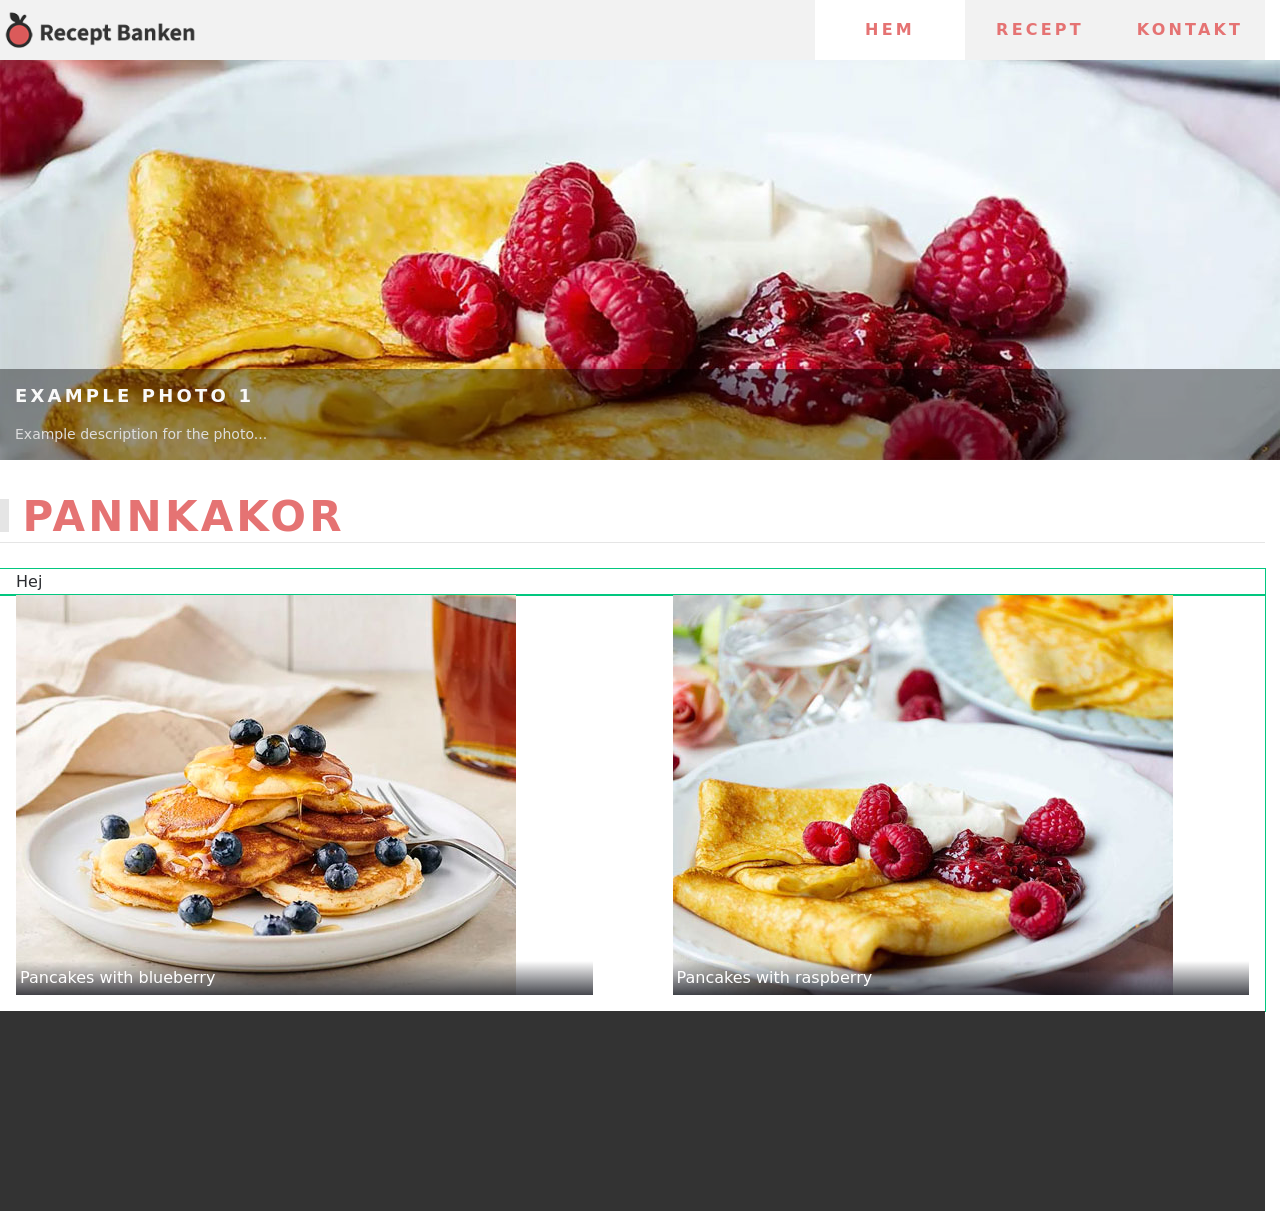
==== index.html @ f1b74e59 "First Commit of HTML5 and CSS3 only Simple project." ====
<!doctype html>
<html lang="sv">

<head>
  <meta charset="utf-8">
  <meta name="viewport" content="width=device-width, initial-scale=1">
  <title>Recept Banken</title>

  <!-- fontawesome icons -->
  <link rel="stylesheet" href="css/fa-6.5.1-fontawesome.min.css">
  <link rel="stylesheet" href="css/fa-6.5.1-brands.min.css">
  <link rel="stylesheet" href="css/fa-6.5.1-solid.min.css">
  <link rel="stylesheet" href="css/fa-6.5.1-v5-font-face.min.css">
  <link rel="stylesheet" href="css/fa-6.5.1-v4-font-face.min.css">

  <!-- font: system-ui, ui-monospace -->
  <link rel="stylesheet" href="css/font-face.css">

  <!-- css styles -->
  <link rel="stylesheet" href="css/variables.css">
  <link rel="stylesheet" href="css/global.css">
  <link rel="stylesheet" href="css/typography.css">
  <!--
  <link rel="stylesheet" href="css/buttons.css">
  -->
  <link rel="stylesheet" href="css/navbar.css">
  <!--
  <link rel="stylesheet" href="css/cards.css">
  <link rel="stylesheet" href="css/forms.css">
  -->
  <link rel="stylesheet" href="css/media.css">
  <link rel="stylesheet" href="css/slides.css">

  <!-- favicon -->
  <link rel="icon" type="image/png" href="favicon-96x96.png" sizes="96x96">
  <link rel="icon" type="image/svg+xml" href="favicon.svg">
  <link rel="shortcut icon" href="favicon.ico" />
  <link rel="apple-touch-icon" sizes="180x180" href="apple-touch-icon.png">
  <meta name="apple-mobile-web-app-title" content="Recept Banken">
  <link rel="manifest" href="site.webmanifest">

  <meta name="description" content="Recept för alla | Recept Banken">

</head>
<body>
<header>
  <div class="container">

    <!-- logo -->
    <a class="logo" href="index.html">
      <img src="img/logo.svg" width="200" height="40" alt="Recept Banken Logotype">
    </a>

    <!-- hidden checkbox -->
    <input type="checkbox" id="nav-toggle" class="nav-toggle">

    <!-- nav -->
    <nav>
      <ul>
        <li><a class="active" aria-current="page" href="index.html">Hem</a></li>
        <li><a href="recept.html">Recept</a></li>
        <li><a href="contact.html">Kontakt</a></li>
      </ul>
    </nav>

    <!-- hamburger menu -->
    <label for="nav-toggle" class="nav-toggle-label">
      <i class="fa-solid fa-bars"></i>
    </label>

  </div>
</header>
<!-- https://www.w3.org/WAI/GL/wiki/Using_HTML5_section_elements -->
<main>

  <!-- slider -->
  <div class="container">
    <div class="image-slideshow">
      <div>
        <img src="img/slides/slide1.jpg" width="1280" height="400" alt="">
        <div>
          <h2>Example Photo 1</h2>
          <p>Example description for the photo...</p>
        </div>
      </div>
      <div>
        <img src="img/slides/slide2.jpg" width="1280" height="400" alt="">
        <div>
          <h2>Example Photo 2</h2>
          <p>Example description for the photo...</p>
        </div>
      </div>
      <div>
        <img src="img/slides/slide3.jpg" width="1280" height="400" alt="">
        <div>
          <h2>Example Photo 3</h2>
          <p>Example description for the photo...</p>
        </div>
      </div>
    </div>
  </div>



  <section class="container">
    <header>
      <h1>Pannkakor</h1>
    </header>

    <div class="content">
      <article>
        Hej
      </article>
      <article>
        
      </article>
    </div>

    <div class="content">
      <article>
        <figure>
          <img src="img/pancakes-blueberry.jpg" width="500" height="400" alt="Pancakes with blueberry">
          <figcaption>Pancakes with blueberry</figcaption>
        </figure>
      </article>
      <article>
        <figure>
          <img src="img/pancakes-raspberry.jpg" width="500" height="400" alt="Pancakes with raspberry">
          <figcaption>Pancakes with raspberry</figcaption>
        </figure>
      </article>
    </div>

  </section>
</main>

<footer>
  <section class="container">

  </section>
</footer>
</body>
</html>
---- css/fa-6.5.1-brands.min.css ----
/*!
 * Font Awesome Free 6.5.1 by @fontawesome - https://fontawesome.com
 * License - https://fontawesome.com/license/free (Icons: CC BY 4.0, Fonts: SIL OFL 1.1, Code: MIT License)
 * Copyright 2023 Fonticons, Inc.
 */
:host,:root{--fa-style-family-brands:"Font Awesome 6 Brands";--fa-font-brands:normal 400 1em/1 "Font Awesome 6 Brands"}@font-face{font-family:"Font Awesome 6 Brands";font-style:normal;font-weight:400;font-display:block;src:url(./webfonts/fa-brands-400.woff2) format("woff2"),url(./webfonts/fa-brands-400.ttf) format("truetype")}.fa-brands,.fab{font-weight:400}.fa-monero:before{content:"\f3d0"}.fa-hooli:before{content:"\f427"}.fa-yelp:before{content:"\f1e9"}.fa-cc-visa:before{content:"\f1f0"}.fa-lastfm:before{content:"\f202"}.fa-shopware:before{content:"\f5b5"}.fa-creative-commons-nc:before{content:"\f4e8"}.fa-aws:before{content:"\f375"}.fa-redhat:before{content:"\f7bc"}.fa-yoast:before{content:"\f2b1"}.fa-cloudflare:before{content:"\e07d"}.fa-ups:before{content:"\f7e0"}.fa-pixiv:before{content:"\e640"}.fa-wpexplorer:before{content:"\f2de"}.fa-dyalog:before{content:"\f399"}.fa-bity:before{content:"\f37a"}.fa-stackpath:before{content:"\f842"}.fa-buysellads:before{content:"\f20d"}.fa-first-order:before{content:"\f2b0"}.fa-modx:before{content:"\f285"}.fa-guilded:before{content:"\e07e"}.fa-vnv:before{content:"\f40b"}.fa-js-square:before,.fa-square-js:before{content:"\f3b9"}.fa-microsoft:before{content:"\f3ca"}.fa-qq:before{content:"\f1d6"}.fa-orcid:before{content:"\f8d2"}.fa-java:before{content:"\f4e4"}.fa-invision:before{content:"\f7b0"}.fa-creative-commons-pd-alt:before{content:"\f4ed"}.fa-centercode:before{content:"\f380"}.fa-glide-g:before{content:"\f2a6"}.fa-drupal:before{content:"\f1a9"}.fa-hire-a-helper:before{content:"\f3b0"}.fa-creative-commons-by:before{content:"\f4e7"}.fa-unity:before{content:"\e049"}.fa-whmcs:before{content:"\f40d"}.fa-rocketchat:before{content:"\f3e8"}.fa-vk:before{content:"\f189"}.fa-untappd:before{content:"\f405"}.fa-mailchimp:before{content:"\f59e"}.fa-css3-alt:before{content:"\f38b"}.fa-reddit-square:before,.fa-square-reddit:before{content:"\f1a2"}.fa-vimeo-v:before{content:"\f27d"}.fa-contao:before{content:"\f26d"}.fa-square-font-awesome:before{content:"\e5ad"}.fa-deskpro:before{content:"\f38f"}.fa-brave:before{content:"\e63c"}.fa-sistrix:before{content:"\f3ee"}.fa-instagram-square:before,.fa-square-instagram:before{content:"\e055"}.fa-battle-net:before{content:"\f835"}.fa-the-red-yeti:before{content:"\f69d"}.fa-hacker-news-square:before,.fa-square-hacker-news:before{content:"\f3af"}.fa-edge:before{content:"\f282"}.fa-threads:before{content:"\e618"}.fa-napster:before{content:"\f3d2"}.fa-snapchat-square:before,.fa-square-snapchat:before{content:"\f2ad"}.fa-google-plus-g:before{content:"\f0d5"}.fa-artstation:before{content:"\f77a"}.fa-markdown:before{content:"\f60f"}.fa-sourcetree:before{content:"\f7d3"}.fa-google-plus:before{content:"\f2b3"}.fa-diaspora:before{content:"\f791"}.fa-foursquare:before{content:"\f180"}.fa-stack-overflow:before{content:"\f16c"}.fa-github-alt:before{content:"\f113"}.fa-phoenix-squadron:before{content:"\f511"}.fa-pagelines:before{content:"\f18c"}.fa-algolia:before{content:"\f36c"}.fa-red-river:before{content:"\f3e3"}.fa-creative-commons-sa:before{content:"\f4ef"}.fa-safari:before{content:"\f267"}.fa-google:before{content:"\f1a0"}.fa-font-awesome-alt:before,.fa-square-font-awesome-stroke:before{content:"\f35c"}.fa-atlassian:before{content:"\f77b"}.fa-linkedin-in:before{content:"\f0e1"}.fa-digital-ocean:before{content:"\f391"}.fa-nimblr:before{content:"\f5a8"}.fa-chromecast:before{content:"\f838"}.fa-evernote:before{content:"\f839"}.fa-hacker-news:before{content:"\f1d4"}.fa-creative-commons-sampling:before{content:"\f4f0"}.fa-adversal:before{content:"\f36a"}.fa-creative-commons:before{content:"\f25e"}.fa-watchman-monitoring:before{content:"\e087"}.fa-fonticons:before{content:"\f280"}.fa-weixin:before{content:"\f1d7"}.fa-shirtsinbulk:before{content:"\f214"}.fa-codepen:before{content:"\f1cb"}.fa-git-alt:before{content:"\f841"}.fa-lyft:before{content:"\f3c3"}.fa-rev:before{content:"\f5b2"}.fa-windows:before{content:"\f17a"}.fa-wizards-of-the-coast:before{content:"\f730"}.fa-square-viadeo:before,.fa-viadeo-square:before{content:"\f2aa"}.fa-meetup:before{content:"\f2e0"}.fa-centos:before{content:"\f789"}.fa-adn:before{content:"\f170"}.fa-cloudsmith:before{content:"\f384"}.fa-opensuse:before{content:"\e62b"}.fa-pied-piper-alt:before{content:"\f1a8"}.fa-dribbble-square:before,.fa-square-dribbble:before{content:"\f397"}.fa-codiepie:before{content:"\f284"}.fa-node:before{content:"\f419"}.fa-mix:before{content:"\f3cb"}.fa-steam:before{content:"\f1b6"}.fa-cc-apple-pay:before{content:"\f416"}.fa-scribd:before{content:"\f28a"}.fa-debian:before{content:"\e60b"}.fa-openid:before{content:"\f19b"}.fa-instalod:before{content:"\e081"}.fa-expeditedssl:before{content:"\f23e"}.fa-sellcast:before{content:"\f2da"}.fa-square-twitter:before,.fa-twitter-square:before{content:"\f081"}.fa-r-project:before{content:"\f4f7"}.fa-delicious:before{content:"\f1a5"}.fa-freebsd:before{content:"\f3a4"}.fa-vuejs:before{content:"\f41f"}.fa-accusoft:before{content:"\f369"}.fa-ioxhost:before{content:"\f208"}.fa-fonticons-fi:before{content:"\f3a2"}.fa-app-store:before{content:"\f36f"}.fa-cc-mastercard:before{content:"\f1f1"}.fa-itunes-note:before{content:"\f3b5"}.fa-golang:before{content:"\e40f"}.fa-kickstarter:before{content:"\f3bb"}.fa-grav:before{content:"\f2d6"}.fa-weibo:before{content:"\f18a"}.fa-uncharted:before{content:"\e084"}.fa-firstdraft:before{content:"\f3a1"}.fa-square-youtube:before,.fa-youtube-square:before{content:"\f431"}.fa-wikipedia-w:before{content:"\f266"}.fa-rendact:before,.fa-wpressr:before{content:"\f3e4"}.fa-angellist:before{content:"\f209"}.fa-galactic-republic:before{content:"\f50c"}.fa-nfc-directional:before{content:"\e530"}.fa-skype:before{content:"\f17e"}.fa-joget:before{content:"\f3b7"}.fa-fedora:before{content:"\f798"}.fa-stripe-s:before{content:"\f42a"}.fa-meta:before{content:"\e49b"}.fa-laravel:before{content:"\f3bd"}.fa-hotjar:before{content:"\f3b1"}.fa-bluetooth-b:before{content:"\f294"}.fa-square-letterboxd:before{content:"\e62e"}.fa-sticker-mule:before{content:"\f3f7"}.fa-creative-commons-zero:before{content:"\f4f3"}.fa-hips:before{content:"\f452"}.fa-behance:before{content:"\f1b4"}.fa-reddit:before{content:"\f1a1"}.fa-discord:before{content:"\f392"}.fa-chrome:before{content:"\f268"}.fa-app-store-ios:before{content:"\f370"}.fa-cc-discover:before{content:"\f1f2"}.fa-wpbeginner:before{content:"\f297"}.fa-confluence:before{content:"\f78d"}.fa-shoelace:before{content:"\e60c"}.fa-mdb:before{content:"\f8ca"}.fa-dochub:before{content:"\f394"}.fa-accessible-icon:before{content:"\f368"}.fa-ebay:before{content:"\f4f4"}.fa-amazon:before{content:"\f270"}.fa-unsplash:before{content:"\e07c"}.fa-yarn:before{content:"\f7e3"}.fa-square-steam:before,.fa-steam-square:before{content:"\f1b7"}.fa-500px:before{content:"\f26e"}.fa-square-vimeo:before,.fa-vimeo-square:before{content:"\f194"}.fa-asymmetrik:before{content:"\f372"}.fa-font-awesome-flag:before,.fa-font-awesome-logo-full:before,.fa-font-awesome:before{content:"\f2b4"}.fa-gratipay:before{content:"\f184"}.fa-apple:before{content:"\f179"}.fa-hive:before{content:"\e07f"}.fa-gitkraken:before{content:"\f3a6"}.fa-keybase:before{content:"\f4f5"}.fa-apple-pay:before{content:"\f415"}.fa-padlet:before{content:"\e4a0"}.fa-amazon-pay:before{content:"\f42c"}.fa-github-square:before,.fa-square-github:before{content:"\f092"}.fa-stumbleupon:before{content:"\f1a4"}.fa-fedex:before{content:"\f797"}.fa-phoenix-framework:before{content:"\f3dc"}.fa-shopify:before{content:"\e057"}.fa-neos:before{content:"\f612"}.fa-square-threads:before{content:"\e619"}.fa-hackerrank:before{content:"\f5f7"}.fa-researchgate:before{content:"\f4f8"}.fa-swift:before{content:"\f8e1"}.fa-angular:before{content:"\f420"}.fa-speakap:before{content:"\f3f3"}.fa-angrycreative:before{content:"\f36e"}.fa-y-combinator:before{content:"\f23b"}.fa-empire:before{content:"\f1d1"}.fa-envira:before{content:"\f299"}.fa-google-scholar:before{content:"\e63b"}.fa-gitlab-square:before,.fa-square-gitlab:before{content:"\e5ae"}.fa-studiovinari:before{content:"\f3f8"}.fa-pied-piper:before{content:"\f2ae"}.fa-wordpress:before{content:"\f19a"}.fa-product-hunt:before{content:"\f288"}.fa-firefox:before{content:"\f269"}.fa-linode:before{content:"\f2b8"}.fa-goodreads:before{content:"\f3a8"}.fa-odnoklassniki-square:before,.fa-square-odnoklassniki:before{content:"\f264"}.fa-jsfiddle:before{content:"\f1cc"}.fa-sith:before{content:"\f512"}.fa-themeisle:before{content:"\f2b2"}.fa-page4:before{content:"\f3d7"}.fa-hashnode:before{content:"\e499"}.fa-react:before{content:"\f41b"}.fa-cc-paypal:before{content:"\f1f4"}.fa-squarespace:before{content:"\f5be"}.fa-cc-stripe:before{content:"\f1f5"}.fa-creative-commons-share:before{content:"\f4f2"}.fa-bitcoin:before{content:"\f379"}.fa-keycdn:before{content:"\f3ba"}.fa-opera:before{content:"\f26a"}.fa-itch-io:before{content:"\f83a"}.fa-umbraco:before{content:"\f8e8"}.fa-galactic-senate:before{content:"\f50d"}.fa-ubuntu:before{content:"\f7df"}.fa-draft2digital:before{content:"\f396"}.fa-stripe:before{content:"\f429"}.fa-houzz:before{content:"\f27c"}.fa-gg:before{content:"\f260"}.fa-dhl:before{content:"\f790"}.fa-pinterest-square:before,.fa-square-pinterest:before{content:"\f0d3"}.fa-xing:before{content:"\f168"}.fa-blackberry:before{content:"\f37b"}.fa-creative-commons-pd:before{content:"\f4ec"}.fa-playstation:before{content:"\f3df"}.fa-quinscape:before{content:"\f459"}.fa-less:before{content:"\f41d"}.fa-blogger-b:before{content:"\f37d"}.fa-opencart:before{content:"\f23d"}.fa-vine:before{content:"\f1ca"}.fa-signal-messenger:before{content:"\e663"}.fa-paypal:before{content:"\f1ed"}.fa-gitlab:before{content:"\f296"}.fa-typo3:before{content:"\f42b"}.fa-reddit-alien:before{content:"\f281"}.fa-yahoo:before{content:"\f19e"}.fa-dailymotion:before{content:"\e052"}.fa-affiliatetheme:before{content:"\f36b"}.fa-pied-piper-pp:before{content:"\f1a7"}.fa-bootstrap:before{content:"\f836"}.fa-odnoklassniki:before{content:"\f263"}.fa-nfc-symbol:before{content:"\e531"}.fa-mintbit:before{content:"\e62f"}.fa-ethereum:before{content:"\f42e"}.fa-speaker-deck:before{content:"\f83c"}.fa-creative-commons-nc-eu:before{content:"\f4e9"}.fa-patreon:before{content:"\f3d9"}.fa-avianex:before{content:"\f374"}.fa-ello:before{content:"\f5f1"}.fa-gofore:before{content:"\f3a7"}.fa-bimobject:before{content:"\f378"}.fa-brave-reverse:before{content:"\e63d"}.fa-facebook-f:before{content:"\f39e"}.fa-google-plus-square:before,.fa-square-google-plus:before{content:"\f0d4"}.fa-mandalorian:before{content:"\f50f"}.fa-first-order-alt:before{content:"\f50a"}.fa-osi:before{content:"\f41a"}.fa-google-wallet:before{content:"\f1ee"}.fa-d-and-d-beyond:before{content:"\f6ca"}.fa-periscope:before{content:"\f3da"}.fa-fulcrum:before{content:"\f50b"}.fa-cloudscale:before{content:"\f383"}.fa-forumbee:before{content:"\f211"}.fa-mizuni:before{content:"\f3cc"}.fa-schlix:before{content:"\f3ea"}.fa-square-xing:before,.fa-xing-square:before{content:"\f169"}.fa-bandcamp:before{content:"\f2d5"}.fa-wpforms:before{content:"\f298"}.fa-cloudversify:before{content:"\f385"}.fa-usps:before{content:"\f7e1"}.fa-megaport:before{content:"\f5a3"}.fa-magento:before{content:"\f3c4"}.fa-spotify:before{content:"\f1bc"}.fa-optin-monster:before{content:"\f23c"}.fa-fly:before{content:"\f417"}.fa-aviato:before{content:"\f421"}.fa-itunes:before{content:"\f3b4"}.fa-cuttlefish:before{content:"\f38c"}.fa-blogger:before{content:"\f37c"}.fa-flickr:before{content:"\f16e"}.fa-viber:before{content:"\f409"}.fa-soundcloud:before{content:"\f1be"}.fa-digg:before{content:"\f1a6"}.fa-tencent-weibo:before{content:"\f1d5"}.fa-letterboxd:before{content:"\e62d"}.fa-symfony:before{content:"\f83d"}.fa-maxcdn:before{content:"\f136"}.fa-etsy:before{content:"\f2d7"}.fa-facebook-messenger:before{content:"\f39f"}.fa-audible:before{content:"\f373"}.fa-think-peaks:before{content:"\f731"}.fa-bilibili:before{content:"\e3d9"}.fa-erlang:before{content:"\f39d"}.fa-x-twitter:before{content:"\e61b"}.fa-cotton-bureau:before{content:"\f89e"}.fa-dashcube:before{content:"\f210"}.fa-42-group:before,.fa-innosoft:before{content:"\e080"}.fa-stack-exchange:before{content:"\f18d"}.fa-elementor:before{content:"\f430"}.fa-pied-piper-square:before,.fa-square-pied-piper:before{content:"\e01e"}.fa-creative-commons-nd:before{content:"\f4eb"}.fa-palfed:before{content:"\f3d8"}.fa-superpowers:before{content:"\f2dd"}.fa-resolving:before{content:"\f3e7"}.fa-xbox:before{content:"\f412"}.fa-searchengin:before{content:"\f3eb"}.fa-tiktok:before{content:"\e07b"}.fa-facebook-square:before,.fa-square-facebook:before{content:"\f082"}.fa-renren:before{content:"\f18b"}.fa-linux:before{content:"\f17c"}.fa-glide:before{content:"\f2a5"}.fa-linkedin:before{content:"\f08c"}.fa-hubspot:before{content:"\f3b2"}.fa-deploydog:before{content:"\f38e"}.fa-twitch:before{content:"\f1e8"}.fa-ravelry:before{content:"\f2d9"}.fa-mixer:before{content:"\e056"}.fa-lastfm-square:before,.fa-square-lastfm:before{content:"\f203"}.fa-vimeo:before{content:"\f40a"}.fa-mendeley:before{content:"\f7b3"}.fa-uniregistry:before{content:"\f404"}.fa-figma:before{content:"\f799"}.fa-creative-commons-remix:before{content:"\f4ee"}.fa-cc-amazon-pay:before{content:"\f42d"}.fa-dropbox:before{content:"\f16b"}.fa-instagram:before{content:"\f16d"}.fa-cmplid:before{content:"\e360"}.fa-upwork:before{content:"\e641"}.fa-facebook:before{content:"\f09a"}.fa-gripfire:before{content:"\f3ac"}.fa-jedi-order:before{content:"\f50e"}.fa-uikit:before{content:"\f403"}.fa-fort-awesome-alt:before{content:"\f3a3"}.fa-phabricator:before{content:"\f3db"}.fa-ussunnah:before{content:"\f407"}.fa-earlybirds:before{content:"\f39a"}.fa-trade-federation:before{content:"\f513"}.fa-autoprefixer:before{content:"\f41c"}.fa-whatsapp:before{content:"\f232"}.fa-slideshare:before{content:"\f1e7"}.fa-google-play:before{content:"\f3ab"}.fa-viadeo:before{content:"\f2a9"}.fa-line:before{content:"\f3c0"}.fa-google-drive:before{content:"\f3aa"}.fa-servicestack:before{content:"\f3ec"}.fa-simplybuilt:before{content:"\f215"}.fa-bitbucket:before{content:"\f171"}.fa-imdb:before{content:"\f2d8"}.fa-deezer:before{content:"\e077"}.fa-raspberry-pi:before{content:"\f7bb"}.fa-jira:before{content:"\f7b1"}.fa-docker:before{content:"\f395"}.fa-screenpal:before{content:"\e570"}.fa-bluetooth:before{content:"\f293"}.fa-gitter:before{content:"\f426"}.fa-d-and-d:before{content:"\f38d"}.fa-microblog:before{content:"\e01a"}.fa-cc-diners-club:before{content:"\f24c"}.fa-gg-circle:before{content:"\f261"}.fa-pied-piper-hat:before{content:"\f4e5"}.fa-kickstarter-k:before{content:"\f3bc"}.fa-yandex:before{content:"\f413"}.fa-readme:before{content:"\f4d5"}.fa-html5:before{content:"\f13b"}.fa-sellsy:before{content:"\f213"}.fa-sass:before{content:"\f41e"}.fa-wirsindhandwerk:before,.fa-wsh:before{content:"\e2d0"}.fa-buromobelexperte:before{content:"\f37f"}.fa-salesforce:before{content:"\f83b"}.fa-octopus-deploy:before{content:"\e082"}.fa-medapps:before{content:"\f3c6"}.fa-ns8:before{content:"\f3d5"}.fa-pinterest-p:before{content:"\f231"}.fa-apper:before{content:"\f371"}.fa-fort-awesome:before{content:"\f286"}.fa-waze:before{content:"\f83f"}.fa-cc-jcb:before{content:"\f24b"}.fa-snapchat-ghost:before,.fa-snapchat:before{content:"\f2ab"}.fa-fantasy-flight-games:before{content:"\f6dc"}.fa-rust:before{content:"\e07a"}.fa-wix:before{content:"\f5cf"}.fa-behance-square:before,.fa-square-behance:before{content:"\f1b5"}.fa-supple:before{content:"\f3f9"}.fa-webflow:before{content:"\e65c"}.fa-rebel:before{content:"\f1d0"}.fa-css3:before{content:"\f13c"}.fa-staylinked:before{content:"\f3f5"}.fa-kaggle:before{content:"\f5fa"}.fa-space-awesome:before{content:"\e5ac"}.fa-deviantart:before{content:"\f1bd"}.fa-cpanel:before{content:"\f388"}.fa-goodreads-g:before{content:"\f3a9"}.fa-git-square:before,.fa-square-git:before{content:"\f1d2"}.fa-square-tumblr:before,.fa-tumblr-square:before{content:"\f174"}.fa-trello:before{content:"\f181"}.fa-creative-commons-nc-jp:before{content:"\f4ea"}.fa-get-pocket:before{content:"\f265"}.fa-perbyte:before{content:"\e083"}.fa-grunt:before{content:"\f3ad"}.fa-weebly:before{content:"\f5cc"}.fa-connectdevelop:before{content:"\f20e"}.fa-leanpub:before{content:"\f212"}.fa-black-tie:before{content:"\f27e"}.fa-themeco:before{content:"\f5c6"}.fa-python:before{content:"\f3e2"}.fa-android:before{content:"\f17b"}.fa-bots:before{content:"\e340"}.fa-free-code-camp:before{content:"\f2c5"}.fa-hornbill:before{content:"\f592"}.fa-js:before{content:"\f3b8"}.fa-ideal:before{content:"\e013"}.fa-git:before{content:"\f1d3"}.fa-dev:before{content:"\f6cc"}.fa-sketch:before{content:"\f7c6"}.fa-yandex-international:before{content:"\f414"}.fa-cc-amex:before{content:"\f1f3"}.fa-uber:before{content:"\f402"}.fa-github:before{content:"\f09b"}.fa-php:before{content:"\f457"}.fa-alipay:before{content:"\f642"}.fa-youtube:before{content:"\f167"}.fa-skyatlas:before{content:"\f216"}.fa-firefox-browser:before{content:"\e007"}.fa-replyd:before{content:"\f3e6"}.fa-suse:before{content:"\f7d6"}.fa-jenkins:before{content:"\f3b6"}.fa-twitter:before{content:"\f099"}.fa-rockrms:before{content:"\f3e9"}.fa-pinterest:before{content:"\f0d2"}.fa-buffer:before{content:"\f837"}.fa-npm:before{content:"\f3d4"}.fa-yammer:before{content:"\f840"}.fa-btc:before{content:"\f15a"}.fa-dribbble:before{content:"\f17d"}.fa-stumbleupon-circle:before{content:"\f1a3"}.fa-internet-explorer:before{content:"\f26b"}.fa-stubber:before{content:"\e5c7"}.fa-telegram-plane:before,.fa-telegram:before{content:"\f2c6"}.fa-old-republic:before{content:"\f510"}.fa-odysee:before{content:"\e5c6"}.fa-square-whatsapp:before,.fa-whatsapp-square:before{content:"\f40c"}.fa-node-js:before{content:"\f3d3"}.fa-edge-legacy:before{content:"\e078"}.fa-slack-hash:before,.fa-slack:before{content:"\f198"}.fa-medrt:before{content:"\f3c8"}.fa-usb:before{content:"\f287"}.fa-tumblr:before{content:"\f173"}.fa-vaadin:before{content:"\f408"}.fa-quora:before{content:"\f2c4"}.fa-square-x-twitter:before{content:"\e61a"}.fa-reacteurope:before{content:"\f75d"}.fa-medium-m:before,.fa-medium:before{content:"\f23a"}.fa-amilia:before{content:"\f36d"}.fa-mixcloud:before{content:"\f289"}.fa-flipboard:before{content:"\f44d"}.fa-viacoin:before{content:"\f237"}.fa-critical-role:before{content:"\f6c9"}.fa-sitrox:before{content:"\e44a"}.fa-discourse:before{content:"\f393"}.fa-joomla:before{content:"\f1aa"}.fa-mastodon:before{content:"\f4f6"}.fa-airbnb:before{content:"\f834"}.fa-wolf-pack-battalion:before{content:"\f514"}.fa-buy-n-large:before{content:"\f8a6"}.fa-gulp:before{content:"\f3ae"}.fa-creative-commons-sampling-plus:before{content:"\f4f1"}.fa-strava:before{content:"\f428"}.fa-ember:before{content:"\f423"}.fa-canadian-maple-leaf:before{content:"\f785"}.fa-teamspeak:before{content:"\f4f9"}.fa-pushed:before{content:"\f3e1"}.fa-wordpress-simple:before{content:"\f411"}.fa-nutritionix:before{content:"\f3d6"}.fa-wodu:before{content:"\e088"}.fa-google-pay:before{content:"\e079"}.fa-intercom:before{content:"\f7af"}.fa-zhihu:before{content:"\f63f"}.fa-korvue:before{content:"\f42f"}.fa-pix:before{content:"\e43a"}.fa-steam-symbol:before{content:"\f3f6"}
---- css/fa-6.5.1-solid.min.css ----
/*!
 * Font Awesome Free 6.5.1 by @fontawesome - https://fontawesome.com
 * License - https://fontawesome.com/license/free (Icons: CC BY 4.0, Fonts: SIL OFL 1.1, Code: MIT License)
 * Copyright 2023 Fonticons, Inc.
 */
:host,:root{--fa-style-family-classic:"Font Awesome 6 Free";--fa-font-solid:normal 900 1em/1 "Font Awesome 6 Free"}@font-face{font-family:"Font Awesome 6 Free";font-style:normal;font-weight:900;font-display:block;src:url(./webfonts/fa-solid-900.woff2) format("woff2"),url(./webfonts/fa-solid-900.ttf) format("truetype")}.fa-solid,.fas{font-weight:900}
---- css/fa-6.5.1-v5-font-face.min.css ----
/*!
 * Font Awesome Free 6.5.1 by @fontawesome - https://fontawesome.com
 * License - https://fontawesome.com/license/free (Icons: CC BY 4.0, Fonts: SIL OFL 1.1, Code: MIT License)
 * Copyright 2023 Fonticons, Inc.
 */
@font-face{font-family:"Font Awesome 5 Brands";font-display:block;font-weight:400;src:url(./webfonts/fa-brands-400.woff2) format("woff2"),url(./webfonts/fa-brands-400.ttf) format("truetype")}@font-face{font-family:"Font Awesome 5 Free";font-display:block;font-weight:900;src:url(./webfonts/fa-solid-900.woff2) format("woff2"),url(./webfonts/fa-solid-900.ttf) format("truetype")}@font-face{font-family:"Font Awesome 5 Free";font-display:block;font-weight:400;src:url(./webfonts/fa-regular-400.woff2) format("woff2"),url(./webfonts/fa-regular-400.ttf) format("truetype")}
---- css/fa-6.5.1-v4-font-face.min.css ----
/*!
 * Font Awesome Free 6.5.1 by @fontawesome - https://fontawesome.com
 * License - https://fontawesome.com/license/free (Icons: CC BY 4.0, Fonts: SIL OFL 1.1, Code: MIT License)
 * Copyright 2023 Fonticons, Inc.
 */
@font-face{font-family:"FontAwesome";font-display:block;src:url(./webfonts/fa-solid-900.woff2) format("woff2"),url(./webfonts/fa-solid-900.ttf) format("truetype")}@font-face{font-family:"FontAwesome";font-display:block;src:url(./webfonts/fa-brands-400.woff2) format("woff2"),url(./webfonts/fa-brands-400.ttf) format("truetype")}@font-face{font-family:"FontAwesome";font-display:block;src:url(./webfonts/fa-regular-400.woff2) format("woff2"),url(./webfonts/fa-regular-400.ttf) format("truetype");unicode-range:u+f003,u+f006,u+f014,u+f016-f017,u+f01a-f01b,u+f01d,u+f022,u+f03e,u+f044,u+f046,u+f05c-f05d,u+f06e,u+f070,u+f087-f088,u+f08a,u+f094,u+f096-f097,u+f09d,u+f0a0,u+f0a2,u+f0a4-f0a7,u+f0c5,u+f0c7,u+f0e5-f0e6,u+f0eb,u+f0f6-f0f8,u+f10c,u+f114-f115,u+f118-f11a,u+f11c-f11d,u+f133,u+f147,u+f14e,u+f150-f152,u+f185-f186,u+f18e,u+f190-f192,u+f196,u+f1c1-f1c9,u+f1d9,u+f1db,u+f1e3,u+f1ea,u+f1f7,u+f1f9,u+f20a,u+f247-f248,u+f24a,u+f24d,u+f255-f25b,u+f25d,u+f271-f274,u+f278,u+f27b,u+f28c,u+f28e,u+f29c,u+f2b5,u+f2b7,u+f2ba,u+f2bc,u+f2be,u+f2c0-f2c1,u+f2c3,u+f2d0,u+f2d2,u+f2d4,u+f2dc}@font-face{font-family:"FontAwesome";font-display:block;src:url(../webfonts/fa-v4compatibility.woff2) format("woff2"),url(../webfonts/fa-v4compatibility.ttf) format("truetype");unicode-range:u+f041,u+f047,u+f065-f066,u+f07d-f07e,u+f080,u+f08b,u+f08e,u+f090,u+f09a,u+f0ac,u+f0ae,u+f0b2,u+f0d0,u+f0d6,u+f0e4,u+f0ec,u+f10a-f10b,u+f123,u+f13e,u+f148-f149,u+f14c,u+f156,u+f15e,u+f160-f161,u+f163,u+f175-f178,u+f195,u+f1f8,u+f219,u+f27a}
---- css/font-face.css ----
@charset "UTF-8";
/*
|--------------------------------------------------------------------------
|
|--------------------------------------------------------------------------
*/

@font-face {
  font-family: system-ui;
  src: local(".AppleSystemUIFont"), local("Segoe UI"), local("Ubuntu"), local("Roboto-Regular"), local("HelveticaNeue");
}

@font-face {
  font-family: system-ui;
  font-style: italic;
  src: local(".AppleSystemUIFont"), local("Segoe UI Italic"), local("Ubuntu-Italic"), local("Roboto-Italic"), local("HelveticaNeue-Italic");
}

@font-face {
  font-family: system-ui;
  font-weight: bold;
  src: local(".AppleSystemUIFont"), local("Segoe UI Bold"), local("Ubuntu-Bold"), local("Roboto-Bold"), local("HelveticaNeue-Bold");
}

@font-face {
  font-family: system-ui;
  font-style: italic;
  font-weight: bold;
  src: local(".AppleSystemUIFont"), local("Segoe UI Bold Italic"), local("Ubuntu-BoldItalic"), local("Roboto-BoldItalic"), local("HelveticaNeue-BoldItalic");
}

@font-face {
  font-family: ui-monospace;
  src: local(".AppleSystemUIFontMonospaced-Regular"), local("Segoe UI Mono"), local("UbuntuMono"), local("Roboto-Mono"), local("Menlo");
}

@font-face {
  font-family: ui-monospace;
  font-style: italic;
  src: local(".AppleSystemUIFontMonospaced-RegularItalic"), local("Segoe UI Mono Italic"), local("UbuntuMono-Italic"), local("Roboto-Mono-Italic"), local("Menlo-Italic");
}

@font-face {
  font-family: ui-monospace;
  font-weight: bold;
  src: local(".AppleSystemUIFontMonospaced-Bold"), local("Segoe UI Mono Bold"), local("UbuntuMono-Bold"), local("Roboto-Mono-Bold"), local("Menlo-Bold");
}

@font-face {
  font-family: ui-monospace;
  font-style: italic;
  font-weight: bold;
  src: local(".AppleSystemUIFontMonospaced-BoldItalic"), local("Segoe UI Mono Bold Italic"), local("UbuntuMono-BoldItalic"), local("Roboto-Mono-BoldItalic"), local("Menlo-BoldItalic");
}
---- css/variables.css ----
@charset "UTF-8";
/*
|--------------------------------------------------------------------------
| https://github.com/kevin-powell/fem-manage-landing-page-part-6/blob/master/style.css
| https://github.com/philipwalton/solved-by-flexbox/blob/master/assets/css/base/elements.css
| https://dev.to/danywalls/how-to-use-hsl-and-calc-functions-in-css-for-creating-darken-and-light-colors-3kbn
| https://htmlcolors.com/hex-to-hsl
| https://debroome.com/best-practices-how-to-write-company-brand-guidelines-colors/
| https://noeldelgado.github.io/shadowlord/
|
| Best practices colors: (60-30-10 Rule)
| - Primary colors: (60%)
| - Secondary colors: (30%)
| - Tertiary color: (10%)
|
| Variable currentcolor is the same color as font-color was set to earlier!
| Currently, only four elements will tint via the accent-color property: checkbox, radio, range and progress.
|--------------------------------------------------------------------------
*/
:root {
    /** error alert **/
    --color-error-text: #aa0808;
    --color-error-bg: #fef4f6;
    --color-error-border: #e47f89;

    /** info alert **/
    --color-info-text: #004085;
    --color-info-bg: #dbecfe;
    --color-info-border: #0f7ae5;
    --color-ligh-blue-border: #72aee6;

    /** success alert **/
    --color-success-text: #12845a;
    --color-success-bg: #e8fcf5;
    --color-success-border: #02c77f;


    --white: #ffffff;
    --gray-01: #f8f8f8; /* search-field-background, gray button background, background */
    --gray-02: #f2f2f2; /* background-gray-buttons,  */
    --gray-03: #eeeeee;
    --gray-04: #cccccc;
    --gray-05: #acacac; /* placeholder-text */
    --gray-06: #6b6b6b;
    --gray-07: #5a5d64;
    --gray-08: #3d3d3d; /* light-gray-small-icons */
    --gray-09: #2b2c30; /* text color */
    --gray-10: #242424; /* heading color */


    --a1-text-color: #222222;
    --a2-text-color: #333333;
    /* background-color: #f8f8f8; */
    --border-color-gray: #e5e5e5;

    background-color: rgba(255, 255, 255, 0.1);
    border-color: rgba(255, 255, 255, 0.2);


    /** primary colors **/
    --color-primary: #e57373;
    --color-primary-hover: #db5a5a;


    --color-secondary: #3575d3;
    --color-secondary-hover: #1c5ebf;

    /** border defaults **/
    --light-gray-background: var(--gray-01);
    --border-color: #e5e5e5;

    --max-text-width: 66ch;
    --gap: 2rem;
    --max-width: 1280px;
    --min-width: 360px;

    --ff-icons: 'Font Awesome 6 Free';

}
/** font-sizes: (default: 16px)
50%     = 0.5rem    = 8px
62.5%   = 0.625rem  = 10px
75%     = 0.75rem   = 12px
87.5%   = 0.875rem  = 14px
100%    = 1.0rem    = 16px  **/

/** breaking points:
360px (absolute smallest size),
576px = 36em,
640px = 40em,
768px = 48em,
1024px = 64em
1200px = 75em,
1280px = 80em,
1400px = 87.5em,
1440px = 90em
*/
/* https://gs.statcounter.com/screen-resolution-stats/mobile/worldwide */
/** TXXX
--verydarkgray: #2b2c30;
--dark-gray: #5a5d64;
--dark-gray-text: #262632;
--light-gray-border: #eeeeee;

RED BUTTON
--red button: #e45257;
--red button hover: #e13c42;
white text
white text hover

GRAY BUTTON
gray button: #f8f8f8;
gray button hover: #eeeeee;
darker gray text
red button text at hover
*/
---- css/global.css ----
@charset "UTF-8";
/*
|--------------------------------------------------------------------------
| global
| -------------------------------------------------------------------------
|
|--------------------------------------------------------------------------
*/

*,
*::before,
*::after {
  box-sizing: border-box;
  /* DEBUG CSS: background: rgb(182 216 250 / 0.06) !important; */
}

* {
  margin: 0;
  padding: 0;
}

html {
  /*
  font-size: 62.5%;
  overflow-y: scroll;
   */
  scrollbar-gutter: stable;
  -moz-text-size-adjust: none;
  -webkit-text-size-adjust: none;
  text-size-adjust: none;
}

html,
body {
  height: 100%;
}

body {
  scroll-behavior: smooth;
  min-height: 100vh;
  display: flex;
  flex-direction: column;

  background-color: var(--white);
}

body > header,
footer {
  flex: none;
}

main {
  display: flex;
  flex: 1 0 auto;
  flex-direction: column;
}

.container {
  display: flow-root;
  box-sizing: content-box;
  margin: 0 auto;
  max-width: 1280px;
  width: 100%;
  outline: none;
}

section {
  display: flow-root;
  box-sizing: border-box;
  padding: 0;
}

article {
  padding: 0 1rem;
}

article,
aside {
  display: flow-root;
  background-color: white;
  flex: 1 1 100%;
}

@media only screen and (min-width: 48em) {

  article {
      flex: 1 1 800px;
  }
  aside {
      flex: 1 1 400px;
  }
}

.content {
  display: flex;
  flex: 1 1 100%;
  flex-direction: column;
  justify-content: center;
  align-items: stretch;
  gap: 1rem;

  outline: #02c77f solid 1px;
}

@media only screen and (min-width: 48em) {

  /* 768px = 48em */
  .content {
      flex-direction: row;
      gap: 2rem;
  }
}

@media (min-width: 75em) {  /* 1200px = 75em  */

  .content {
      flex-direction: row;
      gap: 3rem;
  }
}

footer {
  min-height: 200px;
  background-color: #333333;
  color: white;
}

.flex-container {
  /* We first create a flex layout context */
  display: flex;
  /* Then we define the flow direction
     and if we allow the items to wrap
   * Remember this is the same as:
   * flex-direction: row;
   * flex-wrap: wrap;
   */
  flex-flow: row wrap;
  /* Then we define how is distributed the remaining space */
  justify-content: space-around;

}


hr {
  border: 0;
  border-top: 0.1rem solid var(--border-color);
  margin: 2.0rem 0;
}
---- css/typography.css ----
@charset "UTF-8";
/*
|--------------------------------------------------------------------------
| Typography
|--------------------------------------------------------------------------
| CSS attribute selectors, such as [href^="mailto:"], [href^="tel:"], and [href$=".pdf"]
| can be used to target styles by application type.
|--------------------------------------------------------------------------
*/

html {
  font-family:
    system-ui,
      /* macOS 10.11-10.12 */ -apple-system,
      /* Windows 6+ */ "Segoe UI",
      /* Android 4+ */ "Roboto",
      /* Ubuntu 10.10+ */ "Ubuntu",
      /* Gnome 3+ */ "Cantarell",
      /* KDE Plasma 5+ */ "Noto Sans",
      /* fallback */ sans-serif,
      /* macOS emoji */ "Apple Color Emoji",
      /* Windows emoji */ "Segoe UI Emoji",
      /* Windows emoji */ "Segoe UI Symbol",
      /* Linux emoji */ "Noto Color Emoji";
  font-size: 1rem;
  font-weight: 400;
  line-height: 1.6;
  font-synthesis: none;
  text-rendering: optimizeLegibility;
  -webkit-font-smoothing: antialiased;
  -moz-osx-font-smoothing: grayscale;
  -webkit-text-size-adjust: 100%;
  color: var(--gray-09);
}

code,
kbd,
samp,
pre {
  font-family:
    ui-monospace,
      /* macOS 10.10+ */ "Menlo",
      /* Windows 6+ */ "Consolas",
      /* Android 4+ */ "Roboto Mono",
      /* Ubuntu 10.10+ */ "Ubuntu Monospace",
      /* KDE Plasma 5+ */ "Noto Mono",
      /* KDE Plasma 4+ */ "Oxygen Mono",
      /* Linux/OpenOffice fallback */ "Liberation Mono",
      /* fallback */ monospace,
      /* macOS emoji */ "Apple Color Emoji",
      /* Windows emoji */ "Segoe UI Emoji",
      /* Windows emoji */ "Segoe UI Symbol",
      /* Linux emoji */ "Noto Color Emoji";
}

h1,
h2,
h3,
h4,
h5,
h6 {
  margin-top: 0;
  margin-bottom: 2rem;
  font-weight: 600;
  text-transform: uppercase;
  letter-spacing: 0.2rem;
}

h1 {
  font-size: 2.23125rem;
  line-height: 1.2;
  margin: 4rem 0 1.6rem 0;
}

h2 {
  font-size: 1.8rem;
  line-height: 1.3;
  margin: 3rem 0 1rem 0;
}

h3 {
  font-size: 1.6rem;
  line-height: 1.6;
  margin: 3rem 0 1rem 0;
}

h4 {
  font-size: 1.4rem;
  line-height: 1.6;
  margin: 3rem 0 0.8rem 0;
}

h5 {
  font-size: 1.25rem;
  line-height: 1.6;
  margin: 3rem 0 0.8rem 0;
}

h6 {
  font-size: 1rem;
  line-height: 1.6;
  margin: 3rem 0 0.8rem 0;
}

@media only screen and (min-width: 48em) {

  h1 {
    font-size: 2.625rem;
  }
  h2 {
    font-size: 2rem;
  }
  h3 {
    font-size: 1.8rem;
  }
  h4 {
    font-size: 1.6rem;
  }
  h5 {
    font-size: 1.35rem;
  }
  h6 {
    font-size: 1.2rem;
  }

}

/** h1 styling */
h1 {
  margin-top: 2rem;
  font-weight: 700;
  color: var(--color-primary);
  border-bottom: 1px solid var(--border-color);
}

h1::before {
  content: "";
  display: inline-block;
  position: relative;
  top: calc(-0.1 * 1em);
  vertical-align: middle;
  height: calc(4px + 0.7em);
  margin-right: calc(5px + 0.2em);
  border-left: calc(5px + 0.1em) solid var(--border-color);
}

a,
a:link,
a:visited {
  outline: none;
/*
  background-color: transparent;

 */
  color: var(--color-primary);
  text-decoration: none;
  cursor: pointer;
  white-space: nowrap;
  line-height: inherit;
  transition: all 0.25s ease-out;
}

a:hover,
a:focus,
a:active {
    color: var(--color-primary-hover);
}

p {
    max-inline-size: var(--max-text-width);
    margin-bottom: 1.5rem;
}


pre {
    border-left: 0.2rem solid var(--color-primary);
}

blockquote {
    border-left: 0.3rem solid var(--color-primary);
    margin-left: 0;
    margin-right: 0;
    padding: 1rem 1.5rem;
}
---- css/buttons.css ----
@charset "UTF-8";
/*
|--------------------------------------------------------------------------
| buttons
|--------------------------------------------------------------------------
Create 5 buttons:
.button (default)           Materialize Red
.button.button-primary      Uikit Blue
.button.button-secondary    Light Gray
.button.button-outline      Button with white background and gray border and text
.button.button-clear        Button with only gray text. But with hover a light gray border

Sizes:
.button (default)           Normal size
.button.button-xl           Extra Large
.button.button-large        Large
.button.button-small        Small
.button.button-xs           Extra Small

Other Styles and States:
.button.button-fluid        Width: 100%
disabled                    Disabled
.button-inline              For icons inside a button

Primary:
light gray button: #f8f8f8 +hover #eeeeee;
darker gray text + red hover
|
|--------------------------------------------------------------------------
*/

/** DEFAULT BUTTON **/
/*
|--------------------------------------------------------------------------
| Default Button
|--------------------------------------------------------------------------
*/
a.button,
button,
input[type="submit"],
input[type="reset"],
input[type="button"] {
    display: inline-flex;
    justify-content: center;
    align-items: center;
    border: 0;
    cursor: pointer;
    transition: all 0.25s ease-out;
    color: var(--gray-09);
    background-color: var(--gray-01);
    text-transform: uppercase;
    text-decoration: none;
    white-space: nowrap;
    line-height: 1rem;
    letter-spacing: .2rem;
    font-weight: 500;
    font-size: 1.1rem;
    height: 3.8rem;
    padding: 0 3.0rem;
    border-radius: 4px;
}

a.button:hover,
button:hover,
input[type="submit"]:hover,
input[type="reset"]:hover,
input[type="button"]:hover,
.button:focus,
button:focus,
input[type="submit"]:focus,
input[type="reset"]:focus,
input[type="button"]:focus {
    color: var(--color-primary);
    background-color: var(--gray-03);
    outline: 0;
}

/*
|--------------------------------------------------------------------------
| Primary Button
|--------------------------------------------------------------------------
*/
a.button.button-primary,
button.button-primary,
input[type="submit"].button-primary,
input[type="reset"].button-primary,
input[type="button"].button-primary {
    color: var(--white);
    background-color: var(--color-primary);
}

a.button.button-primary:hover,
button.button-primary:hover,
input[type="submit"].button-primary:hover,
input[type="reset"].button-primary:hover,
input[type="button"].button-primary:hover,
.button.button-primary:focus,
button.button-primary:focus,
input[type="submit"].button-primary:focus,
input[type="reset"].button-primary:focus,
input[type="button"].button-primary:focus {
    color: var(--white);
    background-color: var(--color-primary-hover);
}

/*
|--------------------------------------------------------------------------
| Default Button
|--------------------------------------------------------------------------
*/


/*
|--------------------------------------------------------------------------
| Default Button
|--------------------------------------------------------------------------
*/













/*
.button {
    transition: background-color 0.3s;
    display: inline-flex;
    cursor: pointer;
    text-decoration: none;
    border: 0;
    border-radius: 2px;
    padding: 0.6em 1em;
    font-weight: 300;
    font-size: 0.8125em;
    line-height: 1;
    color: inherit;
    background-color: hsla(31, 15%, 50%, 0.15);
    white-space: nowrap;
}

.button:hover,
.button:focus,
.button:active {
    background: hsla(31, 15%, 50%, 0.25);
}


.button .wide {
    padding-right: 1.5em;
    padding-left: 1.5em;
}

 */
---- css/navbar.css ----
@charset "UTF-8";
/*
|--------------------------------------------------------------------------
| Navbar
|--------------------------------------------------------------------------
*/

.nav-toggle {
  display: none;
}

.nav-toggle-label {
  display: block;
}

.push {
  margin-left: auto;
}

.nav-toggle-label i.fa-solid {

  /* Hamburger icon   */
  font-size: 125%;
  cursor: pointer;
  color: var(--gray-07);
  transition: color 150ms ease-in;
}

.nav-toggle-label {
  padding-right: 1rem;
}

.logo,
.nav-toggle-label {
  display: flex;
  justify-content: center;
  align-items: center;

}

body > header {
  position: sticky;
  top: 0;
  width: 100%;
  z-index: 999;
  background-color: var(--gray-02);
  transition: background 250ms ease-in;
}

body > header > .container {
  display: flex;
  justify-content: space-between;
  align-items: center;
}

nav {
  position: absolute;
  text-align: left;
  top: 100%;
  left: 0;
  width: 100%;

  transform: scale(1, 0);
  transform-origin: top;
  transition: transform 400ms ease-in-out;
  height: 0;
}

@media only screen and (min-width: 48em) {

  nav {
    height: 60px;
    transition: all 250ms ease-in;
  }
}

nav ul {
  list-style: none;
  width: 100%;
  height: 100%;
  display: flex;
  justify-content: space-between;
  align-items: stretch;
  flex-direction: column;
}

nav li {
  display: inline;
  width: 100%;
}

nav a {
  width: 100%;
  height: 100%;
  display: flex;
  text-decoration: none;
  text-transform: uppercase;
  font-weight: 700;
  background-color: var(--gray-02);
  letter-spacing: 0.2rem;
  transition: all 250ms ease-in;
  padding: 1rem;
}

nav a:hover,
nav a:focus,
nav a:active {
  background-color: var(--gray-03);
  color: var(--gray-06);
}

nav a.active {
  background-color: var(--white);
  color: var(--color-primary);
}

.nav-toggle:checked ~ nav {
  transform: scale(1,1);
}

@media only screen and (min-width: 48em) {

  .nav-toggle-label {
    display: none;
  }

  nav {
    position: relative;
    transform: scale(1, 1);
    transition: initial;
    line-height: 40px;
    width: 450px;
    display: block;
    text-align: center;

  }

  nav ul {
    flex-direction: row;
  }

  nav a {
    padding: 0;
    width: 100%;
    height: 100%;
    display: flex;
    justify-content: center;
    align-items: center;
  }
}
---- css/cards.css ----
@charset "UTF-8";
/*
|--------------------------------------------------------------------------
| cards
| -------------------------------------------------------------------------
| https://philipwalton.github.io/solved-by-flexbox/demos/media-object/
| https://github.com/philipwalton/solved-by-flexbox/blob/master/assets/css/components/media.css
|
|--------------------------------------------------------------------------
*/

.card {
    position: relative;
    box-sizing: border-box;
    background-color: var(--white);
    color: #666;
    box-shadow: 0 5px 15px rgba(0, 0, 0, 0.08);
    transition: box-shadow 0.1s ease-in-out;
}
.card:hover {
    /* box-shadow: 0 14px 25px rgba(0, 0, 0, 0.16); */
}
.card-body {
    display: flow-root;
    padding: 15px 30px;
}
.card-header {
    display: flow-root;
    padding: 15px 30px;
    border-bottom: 1px solid var(--border-color);
}
.card-title-header {
    display: flex;
    justify-content: flex-start;
    gap: 1rem;
}


.card-footer {
    display: flow-root;
    padding: 15px 30px;
    border-top: 1px solid var(--border-color);
}

.card-title {
    font-size: 1.5rem;
    line-height: 1.4;
    margin: 0;
}
.meta-text {
    font-size: 1.2rem;
    line-height: 1.4;
    color: #999;
}
@media only screen and (min-width: 48em) { /* 768px = 48em */

    .card-title-header {
        gap: 2rem;
    }

    .card-body {
        padding: 25px 50px;
    }
    .card-header {
        padding: 25px 50px;
    }
    .card-footer {
        padding: 25px 50px;
    }
}

@media (min-width: 75em) { /* 1200px = 75em  */

    .card-title-header {
        gap: 3rem;
    }

    .card-body {
        padding: 35px 70px;
    }
    .card-header {
        padding: 35px 70px;
    }
    .card-footer {
        padding: 35px 70px;
    }
}


img {
    max-width: 100%;
    height: auto;
    display: block;
}

img.top {
    max-inline-size: 100%;
    block-size: auto;
    inline-size: 100%;
    object-fit: cover;
    object-position: top center;
}
img.circle {
    border-radius: 50%;
}

.badge {
    box-sizing: border-box;
    min-width: 18px;
    height: 18px;
    padding: 0 5px;
    border-radius: 500px;
    vertical-align: middle;
    background: currentColor;
    color: var(--white);
    font-size: 11px;
    display: inline-flex;
    justify-content: center;
    align-items: center;
    line-height: 0;
}
---- css/forms.css ----
@charset "UTF-8";
/*
|--------------------------------------------------------------------------
| form
| ------------------------------------------------------------------------
| https://philipwalton.github.io/solved-by-flexbox/demos/input-add-ons/
| Floating Labels?

https://freefrontend.com/css-code-examples/
|--------------------------------------------------------------------------
*/
/*
nav form {
    flex: 1;
    display: flex;
    align-items: center;
    height: 100%;
    padding: 0 2em;
}
*/



/*
form {
    margin-bottom: 1.5rem;
}

input {
    display: block;
    width: 100%;
}

label,
select {
    display: block;
    width: 100%;
    max-width: 100%;
}

textarea {
    resize: vertical;
    min-height: 5rem;
    max-height: 15rem;
}

input {
    font-size: 1.6rem;
    height: 32px;
}
*/

/*
input[type="search"] {
    flex: 3;
}
input[type="submit"] {
    flex: 1;
    margin-left: 1rem;
    background: #333;
    border: 0;
    color: white;
}
*/

input,
select,
textarea {
    height: auto;
    max-width: 100%;
}



input[type=checkbox]:checked {
    accent-color: var(--color-primary);

}






input:invalid ~ span::after {
    content: "✖";
    padding-left: 5px;
    position: absolute;
}

input:valid ~ span::after {
    content: "✓";
    padding-left: 5px;
    position: absolute;
}

/*
|--------------------------------------------------------------------------
| https://developer.mozilla.org/en-US/docs/Web/HTML/Element/search
|--------------------------------------------------------------------------
*/
.search {
    display: inline-block;
    position: relative;
    max-width: 100%;
}

input[type="search"] {
    border-radius: 0;
    font: inherit;
    overflow: visible;
    -webkit-appearance: none;
    vertical-align: middle;
    width: 100%;
    border: 1px solid var(--border-color);
    color: #666;
}

input[type="search"]:focus {
    outline: none;
}

input[type="search"]::placeholder {
    color: #999;
}

/*
|--------------------------------------------------------------------------
| form
| ------------------------------------------------------------------------
| https://philipwalton.github.io/solved-by-flexbox/demos/input-add-ons/
| <div class="input-addon">
| <input class="input-addon-field">
| <button class="input-addon-item">…</button>
</div>
|--------------------------------------------------------------------------
*/
.input-addon {
    display: flex;
    margin-bottom: 1.5em;
}

.input-addon-field {
    flex: 1;
    /* field styles */
}

.input-addon-item {
    /* item styles */
}

.input-addon-field:not(:first-child) {
    border-left: 0;
}
.input-addon-field:not(:last-child) {
    border-right: 0;
}

.input-addon-item {
    background-color: white;
    border: 1px solid #e5e5e5;
    color: #666;
    font: inherit;
    font-weight: normal;
}

.input-addon-field,
.input-addon-item {
    padding: 0.5em 0.75em;
}

.input-addon-field:first-child,
.input-addon-item:first-child {
    border-radius: 18px 0 0 18px;
}

.input-addon-field:last-child,
.input-addon-item:last-child {
    border-radius: 0 18px 18px 0;
}
---- css/media.css ----
@charset "UTF-8";
/*
|--------------------------------------------------------------------------
| https://web.dev/learn/design/responsive-images/
|--------------------------------------------------------------------------
*/

audio,
canvas,
iframe,
img,
svg,
video {
    vertical-align: middle;
}

iframe {
    border-style: none;
}
/*
embed,
object,
picture,
svg,
video {

    display: block;
    max-width: 100%;
    margin: 0 auto;
}
*/

img {
  max-width: 100%;
  height: auto;
}

.video {
    aspect-ratio: 16 / 9;
}
figure {
    margin: 0 0 1rem 0;
    position: relative;
}

figcaption {
    position: absolute;
    bottom: 0;
    left: 0;
    right: 0;
    padding: 0.25rem 0.25rem;
    background: linear-gradient(to top, hsla(230, 40%, 5%, 0.75), hsla(230, 40%, 5%, 0));
    color: white;
}
/*
https://web.dev/learn/design/responsive-images

img {
  max-inline-size: 100%;
  block-size: auto;
  aspect-ratio: 2/1;
  object-fit: cover;
  object-position: top center;
}

 */
/*
|--------------------------------------------------------------------------
| Media Object
| -----------------------------------------------------------------------
| https://philipwalton.github.io/solved-by-flexbox/demos/media-object/
| https://github.com/philipwalton/solved-by-flexbox/blob/master/assets/css/components/media.css
|
|--------------------------------------------------------------------------
*/

.media {
    display: flex;
    align-items: flex-start;
    margin-bottom: 1em;
}

.media-figure {
    margin-right: 1em;
}

.media-body {
    flex: 1;
}
.media-body,
.media-body :last-child {
    margin-bottom: 0;
}

.media-title {
    margin: 0 0 .5em;
}

.media--center {
    align-items: center;
}

.media--reverse > .Media-figure {
    order: 1;
    margin: 0 0 0 1em;
}

/*
Images at Cards

img {
    aspect-ratio: 2/1;
    margin: 0 auto;
    object-fit: cover;
    object-position: top center;
    display: block;
    width: 100%;
    height: auto;
}
or

img {
    max-inline-size: 100%;
    block-size: auto;
    inline-size: 100%;
    object-fit: cover;
    object-position: top center;
}
*/
---- css/slides.css ----
@charset "UTF-8";
/*
|--------------------------------------------------------------------------
| slides
|--------------------------------------------------------------------------
*/

.image-slideshow {
  width: 1280px;
  height: 400px;
  overflow: hidden;
  white-space: nowrap;
  font-size: 0;
  position: relative;
}

.image-slideshow > div {
  width: 1280px;
  height: 400px;
  animation: move 15s ease-in-out 2s infinite alternate;
  display:inline-block;
}

.image-slideshow > div div {
  position: absolute;
  bottom: 0;
  background: rgba(0,0,0,0.4);
  width: 100%;
}

.image-slideshow h2 {
  padding: 15px;
  margin: 0;
  font-size: 18px;
  color: #f9f9f9;
}

.image-slideshow p {
  padding: 0 15px 15px 15px;
  margin: 0;
  font-size: 14px;
  color: #dddddd;
}

@keyframes move {
  0%,30% { transform: translateX(0); }
  40%,70% { transform: translateX(-1280px); }
  80%,100% { transform: translateX(-2560px); }
}

@media only screen and (max-width: 48em) {

  .image-slideshow {
    display: none;
  }
}
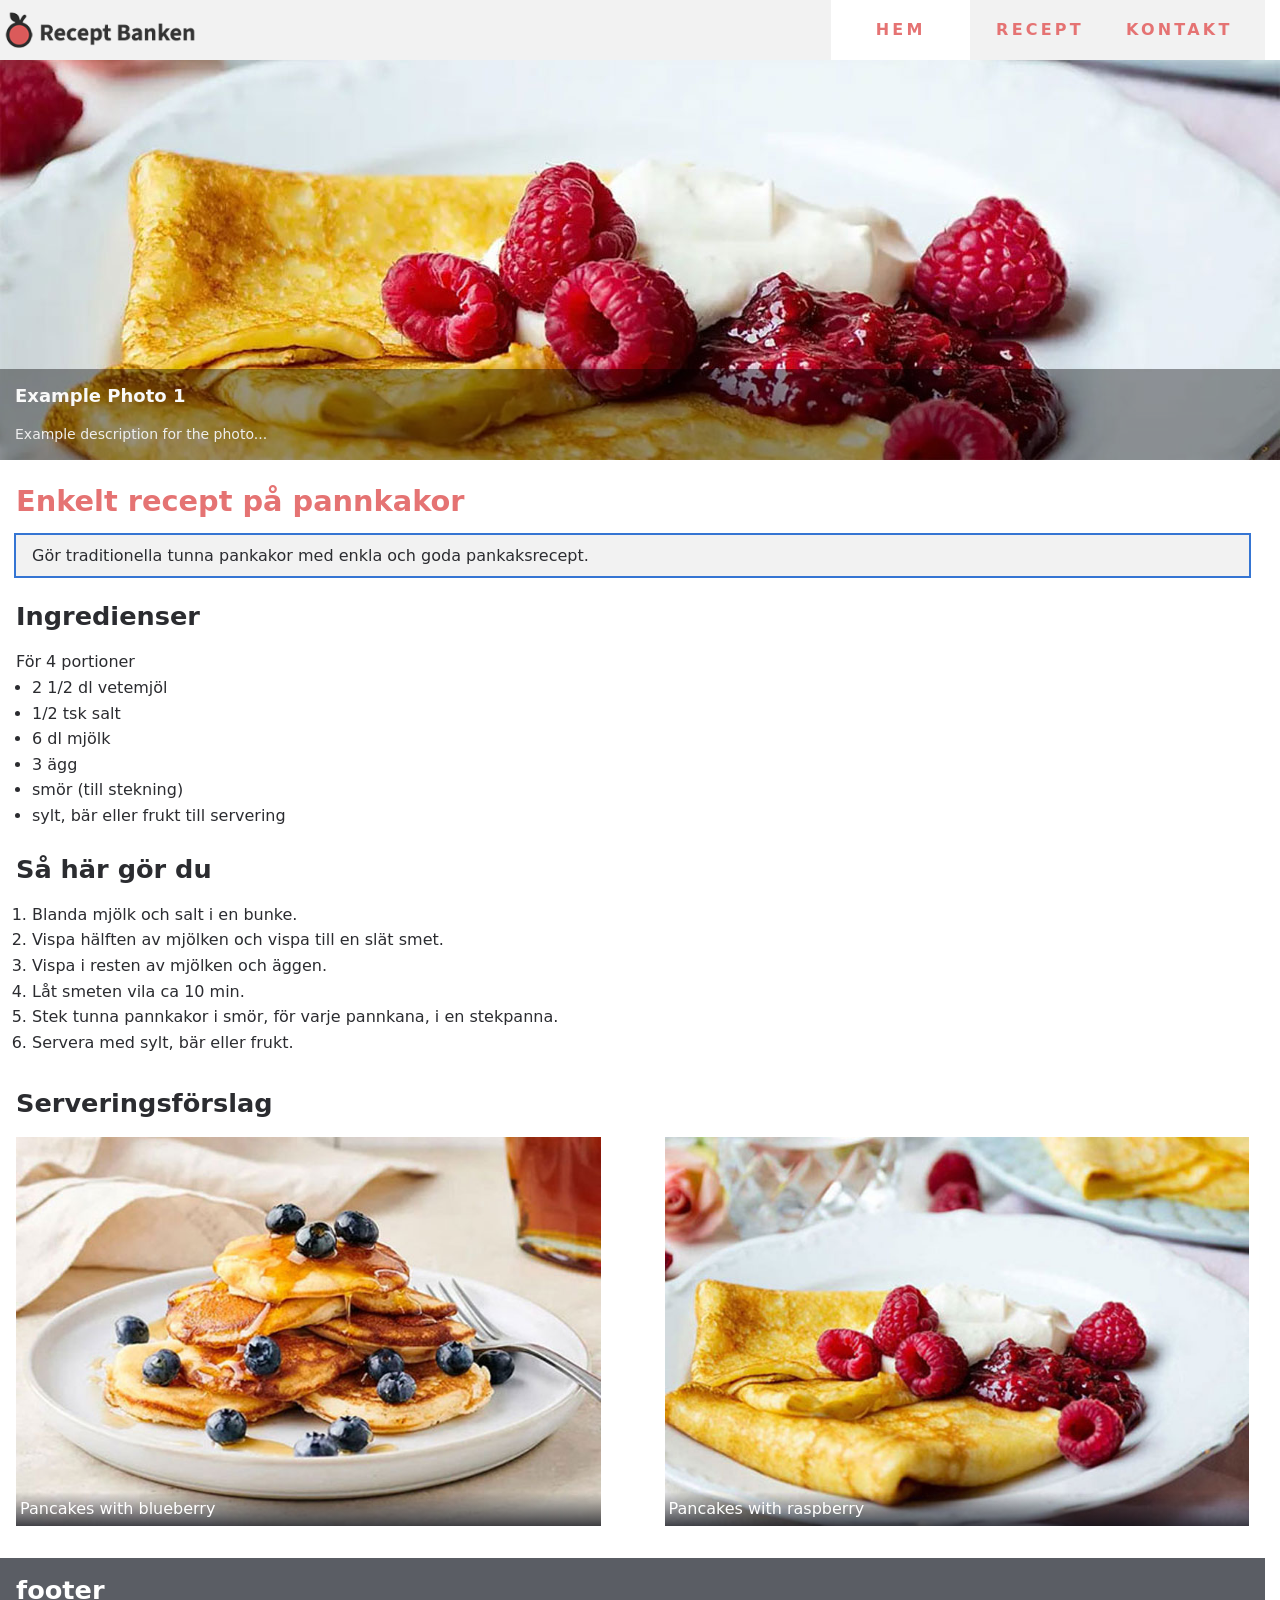
==== commit a04efedf: "add changes overall" ====
--- a/index.html
+++ b/index.html
@@ -20,14 +20,7 @@
   <link rel="stylesheet" href="css/variables.css">
   <link rel="stylesheet" href="css/global.css">
   <link rel="stylesheet" href="css/typography.css">
-  <!--
-  <link rel="stylesheet" href="css/buttons.css">
-  -->
   <link rel="stylesheet" href="css/navbar.css">
-  <!--
-  <link rel="stylesheet" href="css/cards.css">
-  <link rel="stylesheet" href="css/forms.css">
-  -->
   <link rel="stylesheet" href="css/media.css">
   <link rel="stylesheet" href="css/slides.css">
 
@@ -74,7 +67,7 @@
 <main>
 
   <!-- slider -->
-  <div class="container">
+  <div class="container slider">
     <div class="image-slideshow">
       <div>
         <img src="img/slides/slide1.jpg" width="1280" height="400" alt="">
@@ -104,39 +97,97 @@
 
   <section class="container">
     <header>
-      <h1>Pannkakor</h1>
+      <h1>Enkelt recept på pannkakor</h1>
+      <p>
+        Gör traditionella tunna pankakor med enkla och goda pankaksrecept.
+      </p>
     </header>
+
 
     <div class="content">
       <article>
-        Hej
-      </article>
-      <article>
-        
+
+        <h2>Ingredienser</h2>
+
+        <p>
+          För 4 portioner
+        </p>
+        <ul>
+          <li>
+            2 1/2 dl vetemjöl
+          </li>
+          <li>
+            1/2 tsk salt
+          </li>
+          <li>
+            6 dl mjölk
+          </li>
+          <li>
+            3 ägg
+          </li>
+          <li>
+            smör (till stekning)
+          </li>
+          <li>
+            sylt, bär eller frukt till servering
+          </li>
+        </ul>
+
+        <h2>Så här gör du</h2>
+
+        <ol>
+          <li>
+            Blanda mjölk och salt i en bunke.
+          </li>
+          <li>
+            Vispa hälften av mjölken och vispa till en slät smet.
+          </li>
+          <li>
+            Vispa i resten av mjölken och äggen.
+          </li>
+          <li>
+            Låt smeten vila ca 10 min.
+          </li>
+          <li>
+            Stek tunna pannkakor i smör, för varje pannkana, i en stekpanna.
+          </li>
+          <li>
+            Servera med sylt, bär eller frukt.
+          </li>
+        </ol>
+
       </article>
     </div>
 
-    <div class="content">
-      <article>
-        <figure>
-          <img src="img/pancakes-blueberry.jpg" width="500" height="400" alt="Pancakes with blueberry">
-          <figcaption>Pancakes with blueberry</figcaption>
-        </figure>
-      </article>
-      <article>
-        <figure>
-          <img src="img/pancakes-raspberry.jpg" width="500" height="400" alt="Pancakes with raspberry">
-          <figcaption>Pancakes with raspberry</figcaption>
-        </figure>
-      </article>
-    </div>
+    </section>
+    <section class="container">
+
+      <h2>Serveringsförslag</h2>
+
+      <div class="content">
+
+        <article>
+          <figure>
+            <img src="img/pancakes-blueberry.jpg" width="800" height="533" alt="Pancakes with blueberry">
+            <figcaption>Pancakes with blueberry</figcaption>
+          </figure>
+        </article>
+
+        <article>
+          <figure>
+            <img src="img/pancakes-raspberry.jpg" width="800" height="533" alt="Pancakes with raspberry">
+            <figcaption>Pancakes with raspberry</figcaption>
+          </figure>
+        </article>
+
+      </div>
 
   </section>
 </main>
 
 <footer>
   <section class="container">
-
+    <h2>footer</h2>
   </section>
 </footer>
 </body>
--- a/css/variables.css
+++ b/css/variables.css
@@ -18,99 +18,22 @@
 |--------------------------------------------------------------------------
 */
 :root {
-    /** error alert **/
-    --color-error-text: #aa0808;
-    --color-error-bg: #fef4f6;
-    --color-error-border: #e47f89;
-
-    /** info alert **/
-    --color-info-text: #004085;
-    --color-info-bg: #dbecfe;
-    --color-info-border: #0f7ae5;
-    --color-ligh-blue-border: #72aee6;
-
-    /** success alert **/
-    --color-success-text: #12845a;
-    --color-success-bg: #e8fcf5;
-    --color-success-border: #02c77f;
-
-
-    --white: #ffffff;
-    --gray-01: #f8f8f8; /* search-field-background, gray button background, background */
-    --gray-02: #f2f2f2; /* background-gray-buttons,  */
+    --gray-01: #f8f8f8;
+    --gray-02: #f2f2f2;
     --gray-03: #eeeeee;
     --gray-04: #cccccc;
-    --gray-05: #acacac; /* placeholder-text */
+    --gray-05: #acacac;
     --gray-06: #6b6b6b;
     --gray-07: #5a5d64;
-    --gray-08: #3d3d3d; /* light-gray-small-icons */
-    --gray-09: #2b2c30; /* text color */
-    --gray-10: #242424; /* heading color */
+    --gray-08: #3d3d3d;
+    --gray-09: #2b2c30;
+    --gray-10: #242424;
 
-
-    --a1-text-color: #222222;
-    --a2-text-color: #333333;
-    /* background-color: #f8f8f8; */
-    --border-color-gray: #e5e5e5;
-
-    background-color: rgba(255, 255, 255, 0.1);
-    border-color: rgba(255, 255, 255, 0.2);
-
-
-    /** primary colors **/
     --color-primary: #e57373;
     --color-primary-hover: #db5a5a;
-
 
     --color-secondary: #3575d3;
     --color-secondary-hover: #1c5ebf;
 
-    /** border defaults **/
-    --light-gray-background: var(--gray-01);
-    --border-color: #e5e5e5;
-
-    --max-text-width: 66ch;
-    --gap: 2rem;
-    --max-width: 1280px;
-    --min-width: 360px;
-
     --ff-icons: 'Font Awesome 6 Free';
-
-}
-/** font-sizes: (default: 16px)
-50%     = 0.5rem    = 8px
-62.5%   = 0.625rem  = 10px
-75%     = 0.75rem   = 12px
-87.5%   = 0.875rem  = 14px
-100%    = 1.0rem    = 16px  **/
-
-/** breaking points:
-360px (absolute smallest size),
-576px = 36em,
-640px = 40em,
-768px = 48em,
-1024px = 64em
-1200px = 75em,
-1280px = 80em,
-1400px = 87.5em,
-1440px = 90em
-*/
-/* https://gs.statcounter.com/screen-resolution-stats/mobile/worldwide */
-/** TXXX
---verydarkgray: #2b2c30;
---dark-gray: #5a5d64;
---dark-gray-text: #262632;
---light-gray-border: #eeeeee;
-
-RED BUTTON
---red button: #e45257;
---red button hover: #e13c42;
-white text
-white text hover
-
-GRAY BUTTON
-gray button: #f8f8f8;
-gray button hover: #eeeeee;
-darker gray text
-red button text at hover
-*/
+}
--- a/css/global.css
+++ b/css/global.css
@@ -2,8 +2,6 @@
 /*
 |--------------------------------------------------------------------------
 | global
-| -------------------------------------------------------------------------
-|
 |--------------------------------------------------------------------------
 */
 
@@ -20,10 +18,6 @@
 }
 
 html {
-  /*
-  font-size: 62.5%;
-  overflow-y: scroll;
-   */
   scrollbar-gutter: stable;
   -moz-text-size-adjust: none;
   -webkit-text-size-adjust: none;
@@ -40,7 +34,6 @@
   min-height: 100vh;
   display: flex;
   flex-direction: column;
-
   background-color: var(--white);
 }
 
@@ -71,24 +64,13 @@
 }
 
 article {
-  padding: 0 1rem;
+  padding: 0 1rem 1rem 1rem;
 }
 
 article,
 aside {
   display: flow-root;
-  background-color: white;
   flex: 1 1 100%;
-}
-
-@media only screen and (min-width: 48em) {
-
-  article {
-      flex: 1 1 800px;
-  }
-  aside {
-      flex: 1 1 400px;
-  }
 }
 
 .content {
@@ -98,51 +80,29 @@
   justify-content: center;
   align-items: stretch;
   gap: 1rem;
-
-  outline: #02c77f solid 1px;
 }
 
 @media only screen and (min-width: 48em) {
 
-  /* 768px = 48em */
   .content {
       flex-direction: row;
       gap: 2rem;
   }
 }
 
-@media (min-width: 75em) {  /* 1200px = 75em  */
-
-  .content {
-      flex-direction: row;
-      gap: 3rem;
-  }
-}
-
 footer {
-  min-height: 200px;
-  background-color: #333333;
+  min-height: 100px;
+  background-color: var(--gray-07);
   color: white;
 }
-
-.flex-container {
-  /* We first create a flex layout context */
-  display: flex;
-  /* Then we define the flow direction
-     and if we allow the items to wrap
-   * Remember this is the same as:
-   * flex-direction: row;
-   * flex-wrap: wrap;
-   */
-  flex-flow: row wrap;
-  /* Then we define how is distributed the remaining space */
-  justify-content: space-around;
-
-}
-
 
 hr {
   border: 0;
   border-top: 0.1rem solid var(--border-color);
   margin: 2.0rem 0;
 }
+
+ul,
+ol {
+  padding: 0 1rem;
+}
--- a/css/typography.css
+++ b/css/typography.css
@@ -2,9 +2,6 @@
 /*
 |--------------------------------------------------------------------------
 | Typography
-|--------------------------------------------------------------------------
-| CSS attribute selectors, such as [href^="mailto:"], [href^="tel:"], and [href$=".pdf"]
-| can be used to target styles by application type.
 |--------------------------------------------------------------------------
 */
 
@@ -53,105 +50,36 @@
       /* Linux emoji */ "Noto Color Emoji";
 }
 
-h1,
-h2,
-h3,
-h4,
-h5,
-h6 {
-  margin-top: 0;
-  margin-bottom: 2rem;
-  font-weight: 600;
-  text-transform: uppercase;
-  letter-spacing: 0.2rem;
-}
-
 h1 {
-  font-size: 2.23125rem;
+  font-size: 1.8rem;
   line-height: 1.2;
-  margin: 4rem 0 1.6rem 0;
+  font-weight: 700;
+  color: var(--color-primary);
+  padding: 1.5rem 1rem 1rem 1rem;
 }
 
 h2 {
-  font-size: 1.8rem;
+  font-size: 1.6rem;
   line-height: 1.3;
-  margin: 3rem 0 1rem 0;
+  font-weight: 600;
+  padding: 1.5rem 0 1rem 0;
 }
 
-h3 {
-  font-size: 1.6rem;
-  line-height: 1.6;
-  margin: 3rem 0 1rem 0;
+section > h2 {
+  padding: 1rem;
 }
 
-h4 {
-  font-size: 1.4rem;
-  line-height: 1.6;
-  margin: 3rem 0 0.8rem 0;
-}
-
-h5 {
-  font-size: 1.25rem;
-  line-height: 1.6;
-  margin: 3rem 0 0.8rem 0;
-}
-
-h6 {
-  font-size: 1rem;
-  line-height: 1.6;
-  margin: 3rem 0 0.8rem 0;
-}
-
-@media only screen and (min-width: 48em) {
-
-  h1 {
-    font-size: 2.625rem;
-  }
-  h2 {
-    font-size: 2rem;
-  }
-  h3 {
-    font-size: 1.8rem;
-  }
-  h4 {
-    font-size: 1.6rem;
-  }
-  h5 {
-    font-size: 1.35rem;
-  }
-  h6 {
-    font-size: 1.2rem;
-  }
-
-}
-
-/** h1 styling */
-h1 {
-  margin-top: 2rem;
-  font-weight: 700;
-  color: var(--color-primary);
-  border-bottom: 1px solid var(--border-color);
-}
-
-h1::before {
-  content: "";
-  display: inline-block;
-  position: relative;
-  top: calc(-0.1 * 1em);
-  vertical-align: middle;
-  height: calc(4px + 0.7em);
-  margin-right: calc(5px + 0.2em);
-  border-left: calc(5px + 0.1em) solid var(--border-color);
+h1 ~ p {
+  margin: 0 1rem 0 1rem;
+  background-color: var(--gray-02);
+  padding: 0.5rem 1rem 0.5rem 1rem;
+  outline: var(--color-secondary) solid 2px;
 }
 
 a,
 a:link,
 a:visited {
   outline: none;
-/*
-  background-color: transparent;
-
- */
   color: var(--color-primary);
   text-decoration: none;
   cursor: pointer;
@@ -164,22 +92,4 @@
 a:focus,
 a:active {
     color: var(--color-primary-hover);
-}
-
-p {
-    max-inline-size: var(--max-text-width);
-    margin-bottom: 1.5rem;
-}
-
-
-pre {
-    border-left: 0.2rem solid var(--color-primary);
-}
-
-blockquote {
-    border-left: 0.3rem solid var(--color-primary);
-    margin-left: 0;
-    margin-right: 0;
-    padding: 1rem 1.5rem;
-}
-
+}
--- a/css/navbar.css
+++ b/css/navbar.css
@@ -18,8 +18,8 @@
 }
 
 .nav-toggle-label i.fa-solid {
+  /* Hamburger icon   */
 
-  /* Hamburger icon   */
   font-size: 125%;
   cursor: pointer;
   color: var(--gray-07);
@@ -59,7 +59,6 @@
   top: 100%;
   left: 0;
   width: 100%;
-
   transform: scale(1, 0);
   transform-origin: top;
   transition: transform 400ms ease-in-out;
@@ -110,7 +109,7 @@
 }
 
 nav a.active {
-  background-color: var(--white);
+  background-color: white;
   color: var(--color-primary);
 }
 
--- a/css/media.css
+++ b/css/media.css
@@ -17,18 +17,6 @@
 iframe {
     border-style: none;
 }
-/*
-embed,
-object,
-picture,
-svg,
-video {
-
-    display: block;
-    max-width: 100%;
-    margin: 0 auto;
-}
-*/
 
 img {
   max-width: 100%;
@@ -51,80 +39,4 @@
     padding: 0.25rem 0.25rem;
     background: linear-gradient(to top, hsla(230, 40%, 5%, 0.75), hsla(230, 40%, 5%, 0));
     color: white;
-}
-/*
-https://web.dev/learn/design/responsive-images
-
-img {
-  max-inline-size: 100%;
-  block-size: auto;
-  aspect-ratio: 2/1;
-  object-fit: cover;
-  object-position: top center;
-}
-
- */
-/*
-|--------------------------------------------------------------------------
-| Media Object
-| -----------------------------------------------------------------------
-| https://philipwalton.github.io/solved-by-flexbox/demos/media-object/
-| https://github.com/philipwalton/solved-by-flexbox/blob/master/assets/css/components/media.css
-|
-|--------------------------------------------------------------------------
-*/
-
-.media {
-    display: flex;
-    align-items: flex-start;
-    margin-bottom: 1em;
-}
-
-.media-figure {
-    margin-right: 1em;
-}
-
-.media-body {
-    flex: 1;
-}
-.media-body,
-.media-body :last-child {
-    margin-bottom: 0;
-}
-
-.media-title {
-    margin: 0 0 .5em;
-}
-
-.media--center {
-    align-items: center;
-}
-
-.media--reverse > .Media-figure {
-    order: 1;
-    margin: 0 0 0 1em;
-}
-
-/*
-Images at Cards
-
-img {
-    aspect-ratio: 2/1;
-    margin: 0 auto;
-    object-fit: cover;
-    object-position: top center;
-    display: block;
-    width: 100%;
-    height: auto;
-}
-or
-
-img {
-    max-inline-size: 100%;
-    block-size: auto;
-    inline-size: 100%;
-    object-fit: cover;
-    object-position: top center;
-}
-*/
-
+}
--- a/css/slides.css
+++ b/css/slides.css
@@ -4,6 +4,12 @@
 | slides
 |--------------------------------------------------------------------------
 */
+
+.slider {
+  /* be combined with container class */
+
+  padding: 0;
+}
 
 .image-slideshow {
   width: 1280px;
@@ -39,7 +45,7 @@
   padding: 0 15px 15px 15px;
   margin: 0;
   font-size: 14px;
-  color: #dddddd;
+  color: var(--gray-03);
 }
 
 @keyframes move {
@@ -49,6 +55,7 @@
 }
 
 @media only screen and (max-width: 48em) {
+  /* no slides in mobile */
 
   .image-slideshow {
     display: none;
